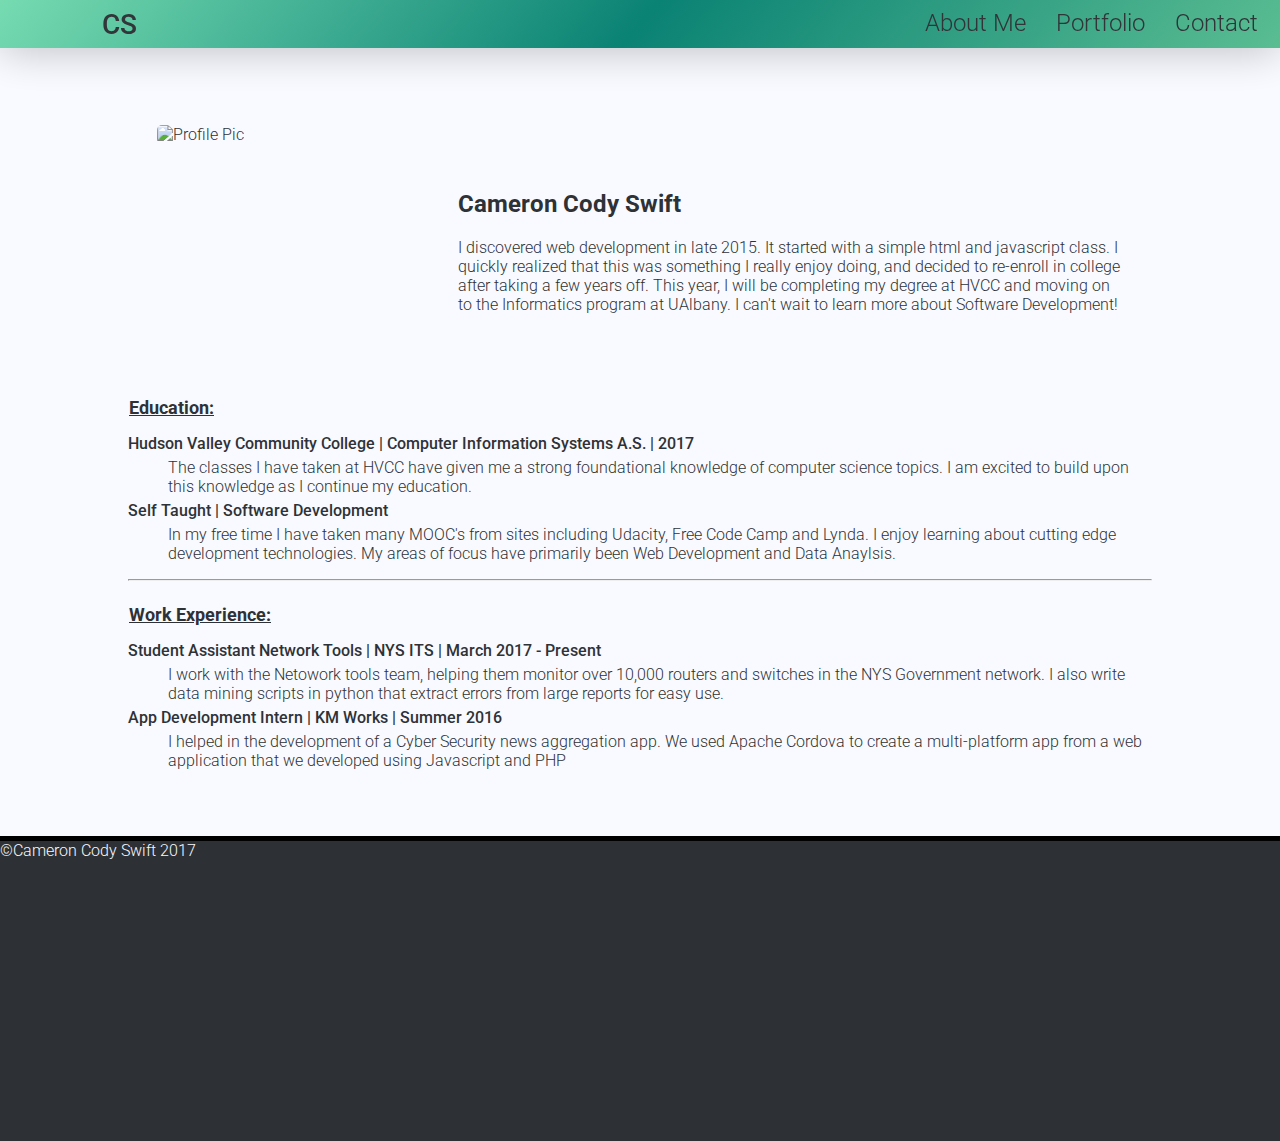
==== index.html @ 1950e844 "Initial Commit for Portfolio Website" ====
<!DOCTYPE html>
<html lang="en">
  <head>
    <meta charset="utf-8">
    <title>Welcome to my portfolio :: Cody Swift</title>
    <link rel="stylesheet" href="./css/main.css">
    <meta name="viewport" content="width=device-width, initial-scale=1.0">
    <!--[if lt IE 9]>
    <script src="http://html5shim.googlecode.come/svn/trunk/html5.js">
    </script>
    <![endif]-->
  </head>
  <body>
    <div class="nav">
      <div class="logo">
        <a href="index.html" alt="Back Home">CS </a>
      </div>
      <ul class="nav-ul">
        <li><a href="index.html">About Me</a></li>
        <li><a href="portfolio.html">Portfolio</a></li>
        <li><a href="contact.html">Contact</a></li>
      </ul>
    </div>
    <main>
      <div class="profile"><img src="./img/profile.png" alt="Profile Pic"></div>
        <div class="bio">
          <h2>Cameron Cody Swift</h2>
          <p>
            I discovered web development in late 2015.  It started with a simple html and javascript class.
            I quickly realized that this was something I really enjoy doing, and decided to re-enroll in college
            after taking a few years off. This year, I will be completing my degree at HVCC and moving on to the
            Informatics program at UAlbany.  I can't wait to learn more about Software Development!
          </p>
        </div>
        <div class="about">

          <h4>Education:</h4>
          <dl class="body-dl">
            <dt>Hudson Valley Community College | Computer Information Systems A.S. | 2017</dt>
            <dd>
              The classes I have taken at HVCC have given me a strong foundational knowledge
              of computer science topics.  I am excited to build upon this knowledge as I
              continue my education.
            </dd>
            <dt>Self Taught | Software Development</dt>
            <dd>
              In my free time I have taken many MOOC's from sites including Udacity, Free Code Camp and Lynda.
              I enjoy learning about cutting edge development technologies.  My areas of focus have
              primarily been Web Development and Data Anaylsis.

            </dd>
          </dl>
          <hr>
          <h4>Work Experience:</h4>
          <dl class="body-dl">
            <dl class="body-dl">
              <dt>Student Assistant Network Tools | NYS ITS | March 2017 - Present</dt>
              <dd>
                I work with the Netowork tools team, helping them monitor over 10,000 routers and switches
                in the NYS Government network.  I also write data mining scripts in python that extract
                errors from large reports for easy use.
              </dd>
              <dt>App Development Intern | KM Works | Summer 2016</dt>
              <dd>
                I helped in the development of a Cyber Security news aggregation app.  We used Apache
                Cordova to create a multi-platform app from a web application that we developed using
                Javascript and PHP
              </dd>
            </dl>
        </div>

    </main>

    <footer>
      &copy;Cameron Cody Swift 2017
    </footer>
        <script src="js/main.js"></script>
  </body>
</html>
---- css/main.css ----
@import url('https://fonts.googleapis.com/css?family=Roboto:100,300,300i,500,700');
html{
  height: 100%;
  box-sizing: border-box;
}

body {
  font-weight: 300;
  box-sizing: border-box;
  margin: 0;
  padding: 0;
  background: #F9FAFF;
  font-family: 'Roboto', sans-serif;
  color: #2E3236;
  font-size: 16px;
  height: 100%
}

.nav {
  position:fixed;
  top: 0;
  opacity: 0.98;
  background: #57BC90;
  background: linear-gradient(-50deg, #57BC90, #068072, #74DBB0);
  width: 100%;
  height: 2em;
  font-weight: 300;
  font-size: 1.5em;
  display: flex;
  justify-content: space-between;
  align-items: center;
  box-shadow: 0px 2px 45px rgba(0,0,0,0.25);
  z-index: 100;

}

.logo{
  display: inline-block;
  font-weight: 500;
  font-size: 1.75rem;
  margin: 0;
  margin-left: 8%;
  transition: all 400ms cubic-bezier(0.9,-0.43, 0.5, 1.26);
}
.logo:hover{
  color: white;
  transform: rotate(360deg);
}
.logo a{
  color: inherit;
  text-decoration: none;
}


.nav-ul {
  width: 50%;
  min-width: 520px;
  height: 1.5em;
  display: inline;
  list-style-type: none;
  margin: 0;
  margin-right: 10px;
  padding-top: 5px;
  text-align: right;
}
.nav-ul li{
  display: inline;
  margin: 0;
  padding: 0;
  height: 1.5em;
  padding-left: .5em;
  padding-right: .5em;
}

li a {
  text-decoration: none;
  position: relative;
  color: #2D3135;
}

li a:after {
  content: '';
  position: absolute;
  bottom: 0;
  left: 0;
  width: 0%;
  border-bottom: 2px solid #2d3135;
  transition: 0.4s;
  transition-timing-function: cubic-bezier(0.9,-0.43, 0.5, 1.26);
}

li a:hover:after{
  width: 100%;

}

/* ---------------- content section ------------------ */
main{
  margin-left: 10%;
  margin-right: 10%;
  margin-top: 125px;
  margin-bottom: 50px;
  color: #2E3236;
  min-height: 500px;
  display: flex;
  flex-wrap: wrap;
  align-items: center;
  justify-content: center;
}
.profile{
  width: 250px;
  height: 250px;
}
.profile img{
  border-radius: 5px;
  width: 250px;
  height: 250px;
}
.bio{
  width: 65%;
  margin-left: 5%
}
.about h4 {
  text-decoration: underline;
  font-size: 1.1em;
  margin-bottom: 10px;
  margin-left: 1px;

}
.about p{
  font-weight: 300;
}
dt{
  font-weight: 500;
  margin-bottom: 5px;
}
dd{
  font-weight: 300;
  margin-bottom: 5px;
}
.works{
  display: flex;
  flex-wrap: wrap;
  align-items: center;
  justify-content: space-around;
}
.obj{
  width: 29%;
  min-width: 250px;
  height: 275px;
  border: 1px solid black;
  border-top: 3px solid black;
  box-shadow: 5px 5px 0px rgba(0, 0, 0, 0.2);
  text-align: center;
  background: #E0E2D2;
  color: #2d3135;
  padding: 10px;
  margin: 10px;
  transition: all 400ms cubic-bezier(0.9,-0.43, 0.5, 1.26);
}
.obj:hover{
  box-shadow: 10px 10px 10px rgba(0, 0, 0, 0.15);
  transform: scale(1.1, 1.1);
}

.obj-img{
  width: 200px;
  height: 200px;
  overflow: hidden;
}
.obj-title{
  font-size: 1.25em;
  padding-bottom: 5px;
  color: #BE8200;
}
.obj-desc{
  font-weight: 300;
}

@media (max-width: 834px) {
  .bio{
    width: 100%;
    margin: 0;
  }
}

/* footer section */
footer{
  height: 300px;
  color: #f9faff;
  background: #2d3135;
  border-top: 5px solid black;
}
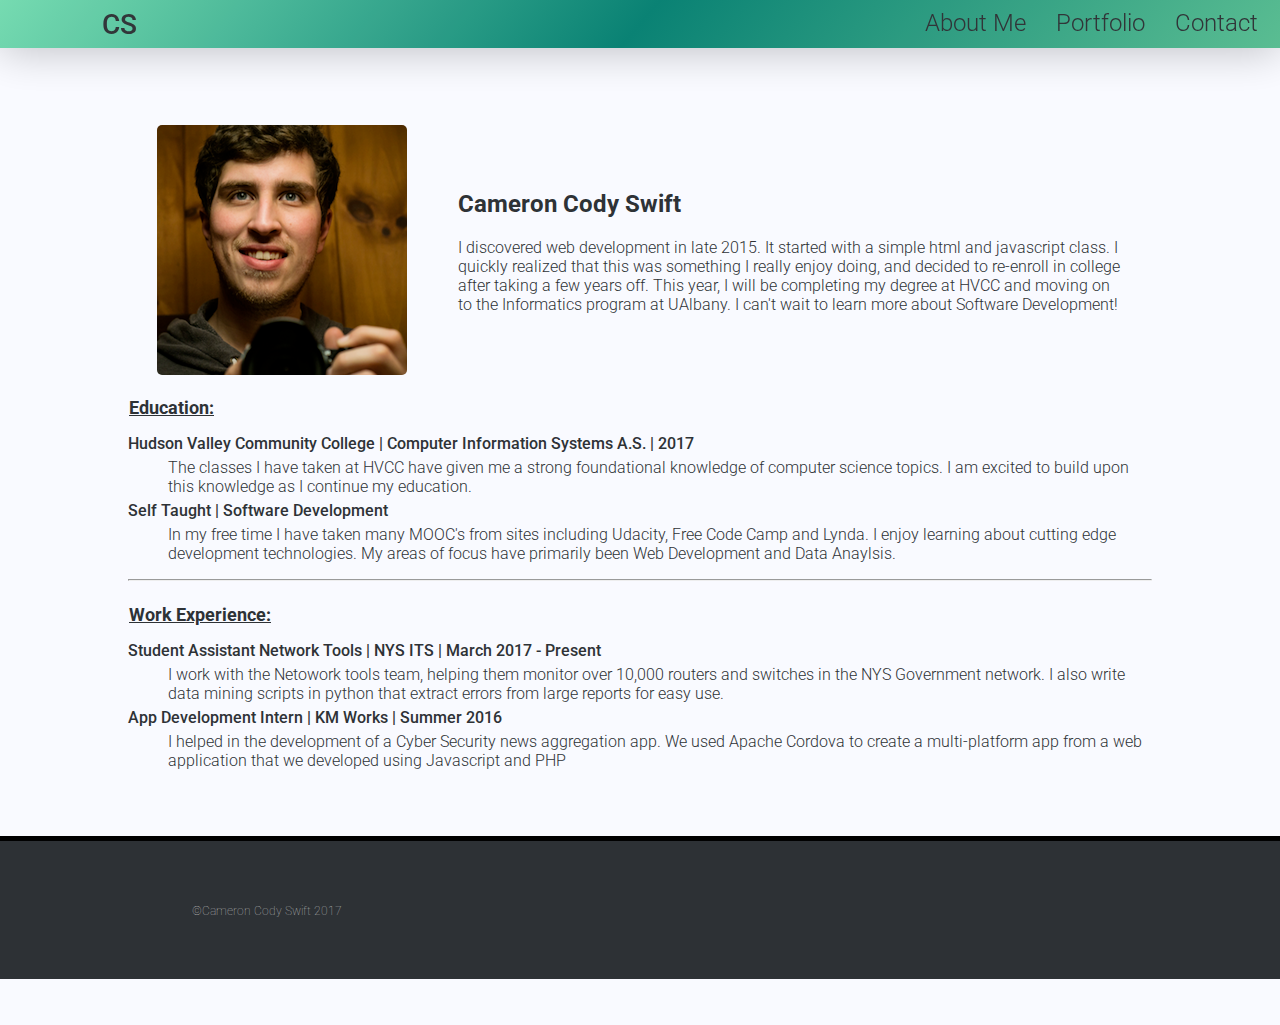
==== commit f17ee68d: "added links to portfolio page" ====
--- a/index.html
+++ b/index.html
@@ -2,7 +2,7 @@
 <html lang="en">
   <head>
     <meta charset="utf-8">
-    <title>Welcome to my portfolio :: Cody Swift</title>
+    <title>About Me :: Cody Swift</title>
     <link rel="stylesheet" href="./css/main.css">
     <meta name="viewport" content="width=device-width, initial-scale=1.0">
     <!--[if lt IE 9]>
--- a/css/main.css
+++ b/css/main.css
@@ -176,6 +176,10 @@
 .obj-desc{
   font-weight: 300;
 }
+.obj a{
+  text-decoration: none;
+  color: inherit;
+}
 
 @media (max-width: 834px) {
   .bio{
@@ -183,11 +187,19 @@
     margin: 0;
   }
 }
+.GH img{
+  margin-top: 40px;
+  margin-bottom: 40px;
+}
 
 /* footer section */
 footer{
-  height: 300px;
-  color: #f9faff;
+  font-weight: 100;
+  font-size: .75em;
+  padding-top: 63px;
+  padding-left: 15%;
+  height: 75px;
+  color: #BBBBBB;
   background: #2d3135;
   border-top: 5px solid black;
 }
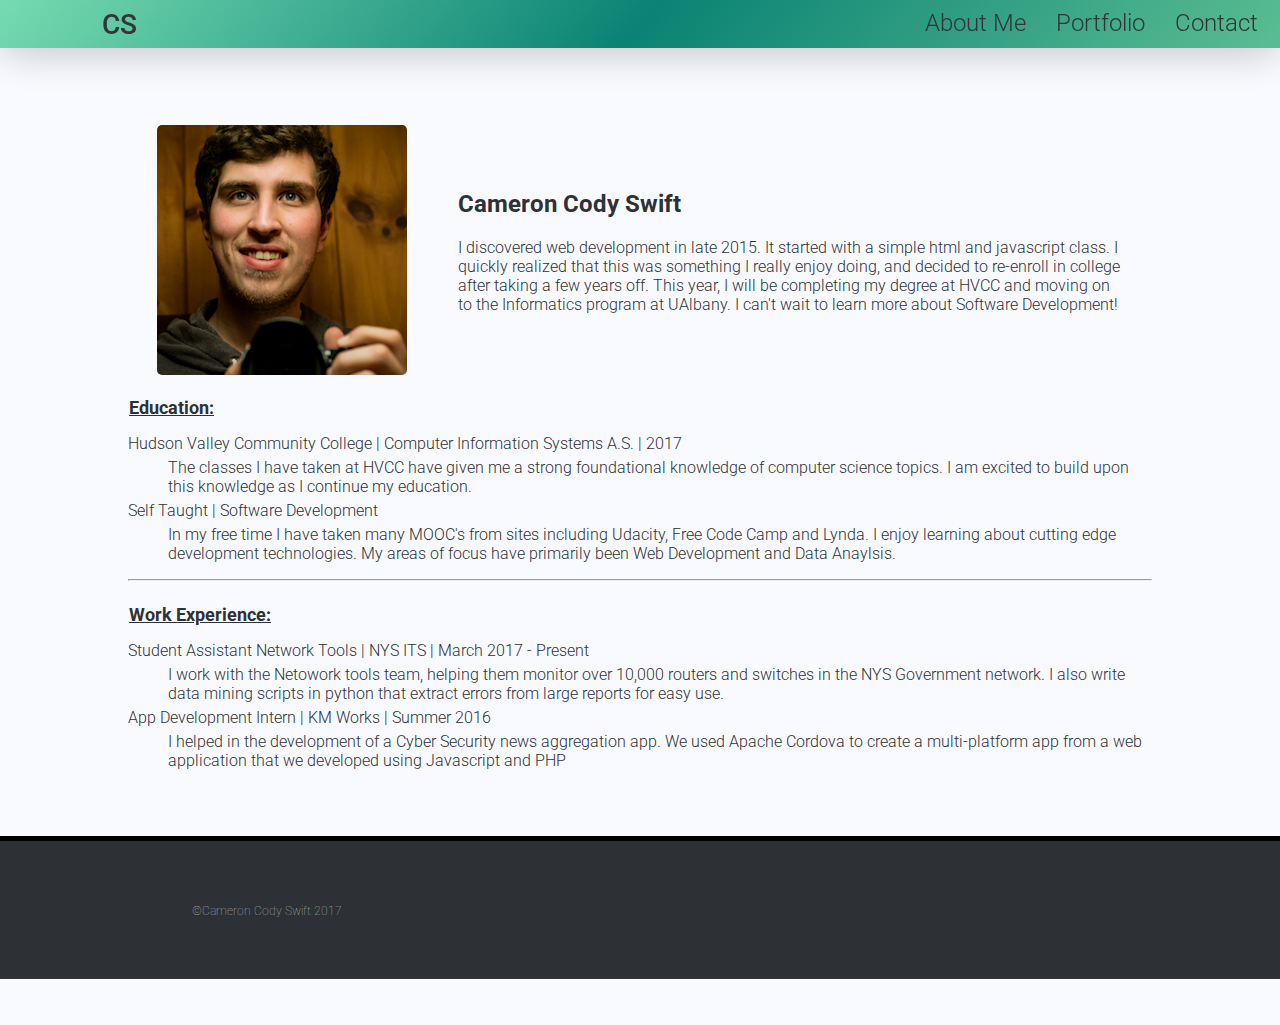
==== commit b3061e3a: "finishing touches and basic form validation" ====
--- a/index.html
+++ b/index.html
@@ -74,6 +74,6 @@
     <footer>
       &copy;Cameron Cody Swift 2017
     </footer>
-        <script src="js/main.js"></script>
+        
   </body>
 </html>
--- a/css/main.css
+++ b/css/main.css
@@ -131,7 +131,7 @@
   font-weight: 300;
 }
 dt{
-  font-weight: 500;
+  font-weight: 300;
   margin-bottom: 5px;
 }
 dd{
@@ -181,7 +181,7 @@
   color: inherit;
 }
 
-@media (max-width: 834px) {
+@media (max-width: 1042px) {
   .bio{
     width: 100%;
     margin: 0;
@@ -191,6 +191,59 @@
   margin-top: 40px;
   margin-bottom: 40px;
 }
+
+/* Comment Page */
+
+main form{
+  font-size: 2em;
+  width: 100%;
+  margin-bottom: 150px;
+}
+main input, textarea{
+  margin-bottom: 25px;
+  color: inherit;
+  border: 1px solid rgba(0,0,0,0.4);
+  font-size: 1.25rem;
+  background: inherit;
+  border-bottom: 3px solid rgba(0,0,0,0.4);
+  padding: 10px;
+  text-align: center;
+  width: 100%
+}
+
+main input:focus, main textarea:focus{
+  outline-color: #74DBB0;
+}
+main label{
+  float: left;
+	display: block;
+	text-align: right;
+  font-weight: 100;
+  padding-right: 1em;
+}
+.invalid {
+  visibility: hidden;
+  opacity: 0;
+}
+main #mySubmit{
+  width: 150px;
+  height: 50px;
+  font-size: 1.25rem;
+  background: #74DBB0;
+  cursor: pointer;
+  border: none;
+  box-shadow: 5px 5px 0px rgba(0,0,0,0.2);
+  outline: none;
+}
+#mySubmit:active{
+  position: relative;
+  top: 3px;
+  left: 3px;
+  box-shadow: 2px 2px 0px rgba(0,0,0,0.4);
+  outline:none;
+
+}
+
 
 /* footer section */
 footer{
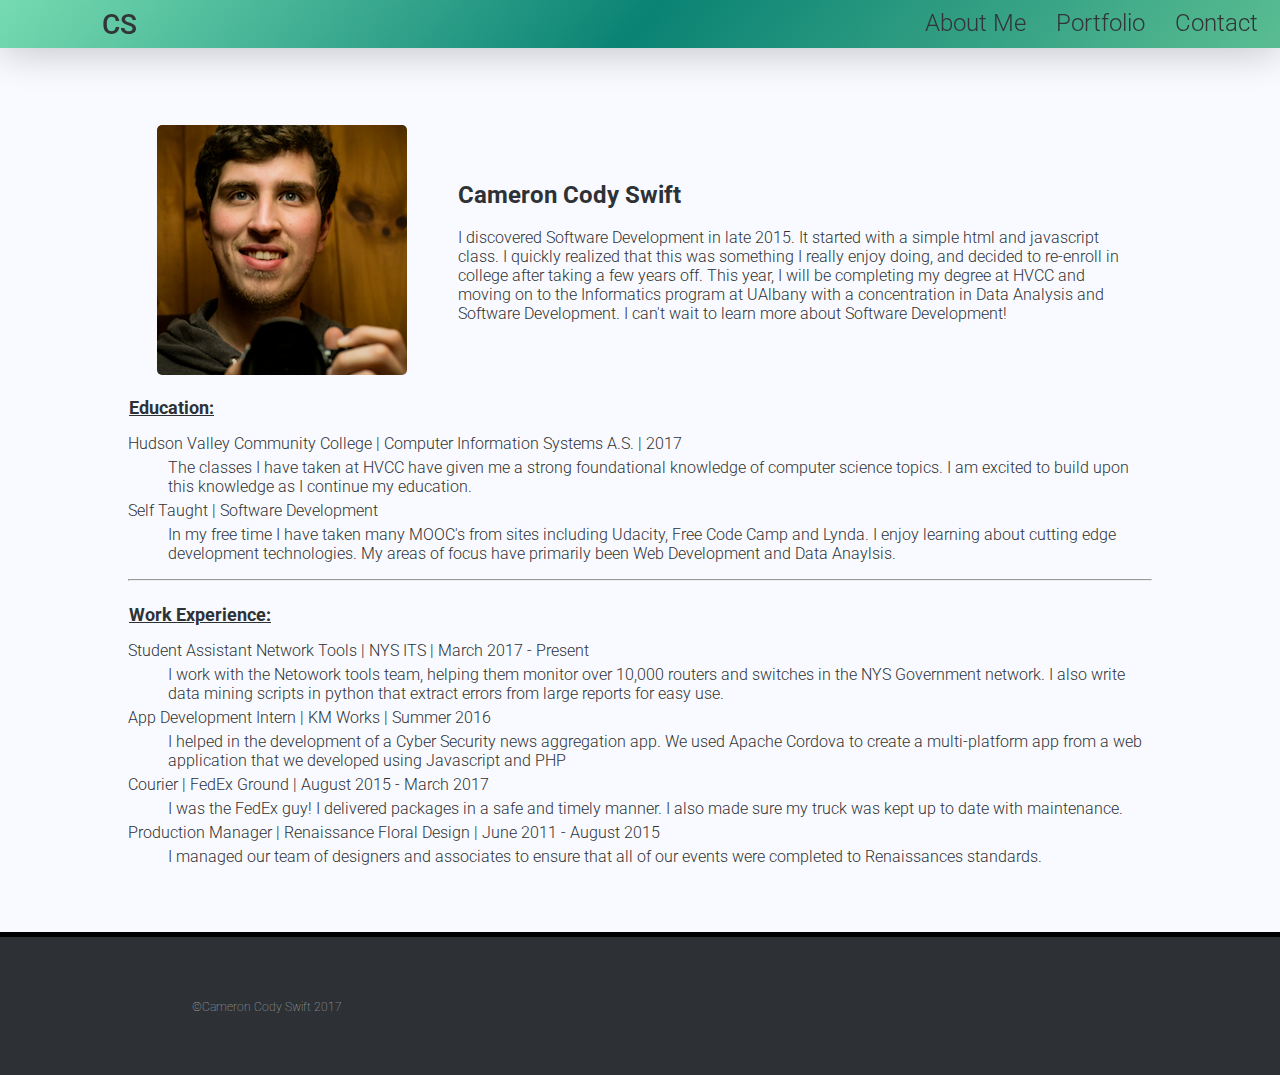
==== commit adfd561f: "Final Touches" ====
--- a/index.html
+++ b/index.html
@@ -13,7 +13,7 @@
   <body>
     <div class="nav">
       <div class="logo">
-        <a href="index.html" alt="Back Home">CS </a>
+        <a href="index.html">CS</a>
       </div>
       <ul class="nav-ul">
         <li><a href="index.html">About Me</a></li>
@@ -26,10 +26,11 @@
         <div class="bio">
           <h2>Cameron Cody Swift</h2>
           <p>
-            I discovered web development in late 2015.  It started with a simple html and javascript class.
+            I discovered Software Development in late 2015.  It started with a simple html and javascript class.
             I quickly realized that this was something I really enjoy doing, and decided to re-enroll in college
             after taking a few years off. This year, I will be completing my degree at HVCC and moving on to the
-            Informatics program at UAlbany.  I can't wait to learn more about Software Development!
+            Informatics program at UAlbany with a concentration in Data Analysis and Software Development.
+            I can't wait to learn more about Software Development!
           </p>
         </div>
         <div class="about">
@@ -52,7 +53,6 @@
           </dl>
           <hr>
           <h4>Work Experience:</h4>
-          <dl class="body-dl">
             <dl class="body-dl">
               <dt>Student Assistant Network Tools | NYS ITS | March 2017 - Present</dt>
               <dd>
@@ -66,6 +66,12 @@
                 Cordova to create a multi-platform app from a web application that we developed using
                 Javascript and PHP
               </dd>
+              <dt>Courier | FedEx Ground | August 2015 - March 2017</dt>
+              <dd>I was the FedEx guy! I delivered packages in a safe and timely manner.  I also made sure my
+              truck was kept up to date with maintenance.</dd>
+              <dt>Production Manager | Renaissance Floral Design | June 2011 - August 2015</dt>
+              <dd>I managed our team of designers and associates to ensure that all of our events were completed to Renaissances standards.
+              </dd>
             </dl>
         </div>
 
@@ -74,6 +80,6 @@
     <footer>
       &copy;Cameron Cody Swift 2017
     </footer>
-        
+
   </body>
 </html>
